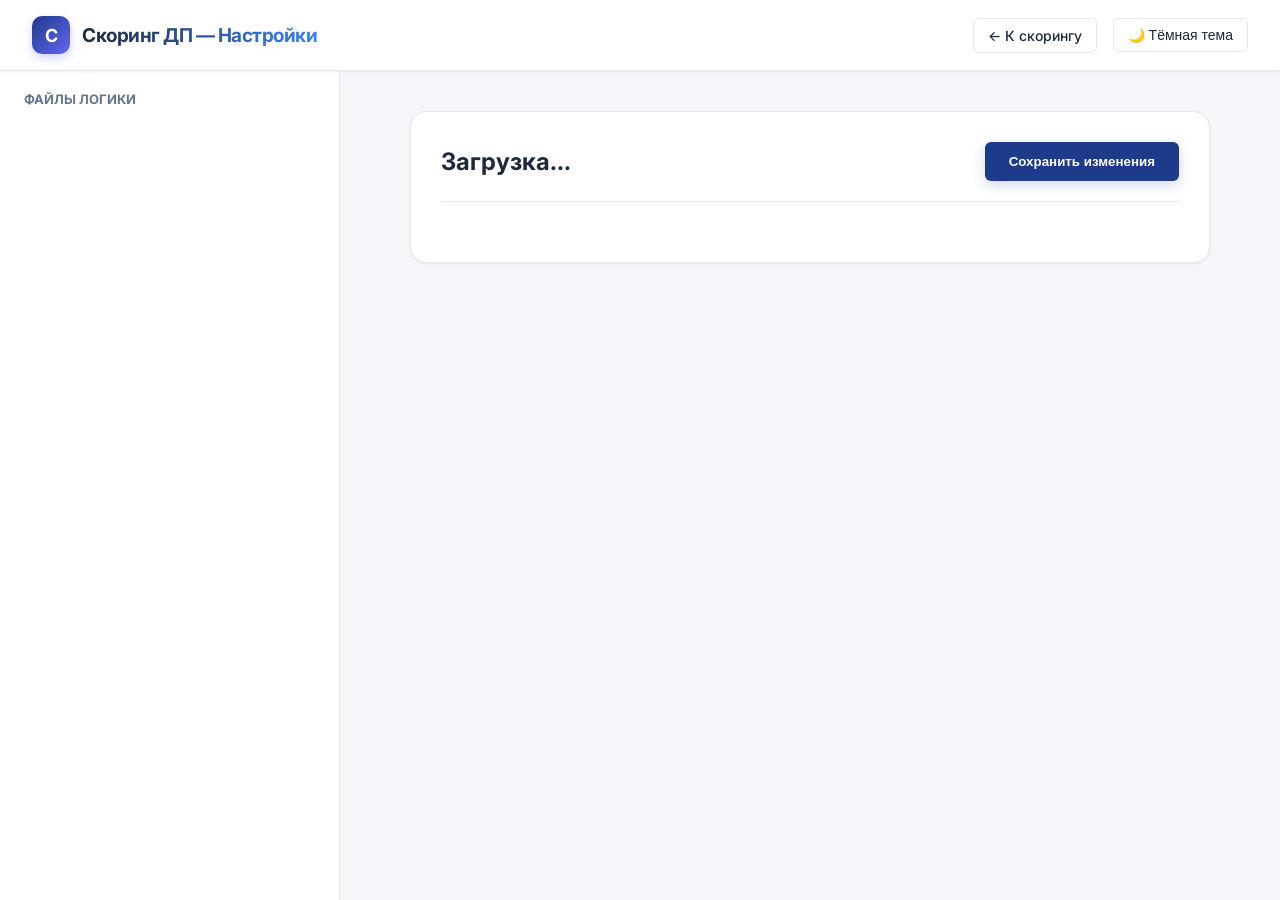
==== templates/settings.html @ e713e025 "Вынес из всех категорий данные в конфиги, добавил панель настроек" ====
<!DOCTYPE html>
<html lang="ru">
<head>
    <meta charset="UTF-8">
    <meta name="viewport" content="width=device-width, initial-scale=1.0">
    <title>Настройки Скоринга</title>
    <link rel="preconnect" href="https://fonts.googleapis.com">
    <link rel="preconnect" href="https://fonts.gstatic.com" crossorigin>
    <link href="https://fonts.googleapis.com/css2?family=Inter:wght@400;500;600;700&display=swap" rel="stylesheet">
    <link rel="stylesheet" href="/static/css/theme.css">
    <style>
        .settings-container {
            display: flex;
            flex: 1;
            overflow: hidden;
        }
        .sidebar {
            width: 340px;
            background-color: var(--panel-bg);
            border-right: 1px solid var(--border-color);
            display: flex;
            flex-direction: column;
            padding: 20px 0;
            overflow-y: auto;
        }
        .file-item {
            padding: 16px 24px;
            cursor: pointer;
            border-left: 4px solid transparent;
            display: flex;
            flex-direction: column;
            gap: 4px;
        }
        .file-item:hover {
            background-color: var(--bg-color);
        }
        .file-item.active {
            background-color: var(--bg-color);
            border-left-color: var(--primary-light);
        }
        .file-name {
            font-weight: 600;
            color: var(--text-primary);
        }
        .file-desc {
            font-size: 13px;
            color: var(--text-secondary);
        }
        .content-area {
            flex: 1;
            padding: 40px;
            overflow-y: auto;
            background-color: var(--bg-color);
        }
        .settings-card {
            background-color: var(--panel-bg);
            border-radius: var(--radius-lg);
            border: 1px solid var(--border-color);
            box-shadow: var(--shadow-sm);
            padding: 30px;
            max-width: 800px;
            margin: 0 auto;
        }
        .card-header {
            display: flex;
            justify-content: space-between;
            align-items: center;
            border-bottom: 1px solid var(--border-color);
            padding-bottom: 20px;
            margin-bottom: 30px;
        }
        .card-title {
            font-size: 24px;
            font-weight: 700;
        }
        .btn-save {
            background-color: var(--primary);
            color: white;
            border: none;
            padding: 12px 24px;
            border-radius: var(--radius-sm);
            font-weight: 600;
            cursor: pointer;
            box-shadow: 0 4px 14px rgba(30, 58, 138, 0.2);
        }
        .btn-save:hover {
            background-color: var(--primary-light);
            transform: translateY(-1px);
        }
        .form-group {
            margin-bottom: 16px;
            display: flex;
            flex-direction: column;
            gap: 12px;
            margin-left: 16px;
            border-left: 2px solid var(--border-color);
            padding-left: 24px;
        }
        .form-row {
            display: flex;
            align-items: center;
            gap: 16px;
        }
        .form-label {
            font-size: 14px;
            font-weight: 500;
            color: var(--text-secondary);
            width: 280px;
            flex-shrink: 0;
        }
        .form-input {
            flex: 1;
            max-width: 250px;
            padding: 8px 12px;
            border: 1px solid var(--border-color);
            border-radius: var(--radius-sm);
            background-color: var(--bg-color);
            color: var(--text-primary);
            font-size: 14px;
            font-weight: 500;
        }
        .form-input:focus {
            outline: none;
            border-color: var(--primary-light);
            box-shadow: 0 0 0 3px rgba(59, 130, 246, 0.2);
        }
        
        /* Убираем стрелочки у input type="number" */
        input[type="number"]::-webkit-inner-spin-button, 
        input[type="number"]::-webkit-outer-spin-button { 
            -webkit-appearance: none; 
            margin: 0; 
        }
        input[type="number"] {
            -moz-appearance: textfield;
        }

        .section-title {
            font-size: 17px;
            font-weight: 700;
            color: var(--text-secondary);
            margin: 32px 0 16px 0;
            text-transform: uppercase;
            letter-spacing: 0.5px;
        }
    </style>
</head>
<body>
    <header>
        <div class="logo-section">
            <div class="logo-icon">C</div>
            <div class="logo-title">Скоринг ДП — Настройки</div>
        </div>
        <div class="header-actions">
            <span id="save-status" style="font-size: 14px; font-weight: 600; display: none; margin-right: 20px;"></span>
            <a href="/" class="nav-btn">← К скорингу</a>
            <button class="theme-toggle-btn" onclick="toggleTheme()" id="themeToggleBtn">
                🌙 Тёмная тема
            </button>
        </div>
    </header>

    <div class="settings-container">
        <aside class="sidebar">
            <div style="padding: 0 24px 16px; font-weight: 700; color: var(--text-secondary); text-transform: uppercase; font-size: 13px;">Файлы логики</div>
            <div id="file-list"></div>
        </aside>

        <main class="content-area">
            <div class="settings-card">
                <div class="card-header">
                    <h2 class="card-title" id="current-title">Загрузка...</h2>
                    <button class="btn-save" onclick="saveConfig()">Сохранить изменения</button>
                </div>
                <div id="form-container">
                    <!-- Форма рендерится скриптом -->
                </div>
            </div>
        </main>
    </div>

    <script src="/static/js/settings.js"></script>
</body>
</html>
---- static/css/theme.css ----
:root {
    --bg-color: #f4f6fa;
    --panel-bg: #ffffff;
    --text-primary: #1e293b;
    --text-secondary: #64748b;
    --border-color: #e2e8f0;

    --primary: #1e3a8a;
    --primary-light: #3b82f6;
    --accent: #6366f1;

    --color-hot: #ef4444;
    --color-warm: #f59e0b;
    --color-cold: #10b981;

    --shadow-sm: 0 1px 3px rgba(0, 0, 0, 0.05), 0 1px 2px rgba(0, 0, 0, 0.02);
    --shadow-md: 0 4px 6px -1px rgba(0, 0, 0, 0.05), 0 2px 4px -1px rgba(0, 0, 0, 0.01);
    --shadow-lg: 0 10px 15px -3px rgba(0, 0, 0, 0.05), 0 4px 6px -2px rgba(0, 0, 0, 0.01);

    --radius-sm: 6px;
    --radius-md: 10px;
    --radius-lg: 16px;
}

[data-theme="dark"] {
    --bg-color: #0f172a;
    --panel-bg: #1e293b;
    --text-primary: #f8fafc;
    --text-secondary: #94a3b8;
    --border-color: #334155;

    --primary: #3b82f6;
    --primary-light: #60a5fa;
    --shadow-sm: 0 1px 3px rgba(0, 0, 0, 0.2);
    --shadow-md: 0 4px 6px -1px rgba(0, 0, 0, 0.3);
    --shadow-lg: 0 10px 15px -3px rgba(0, 0, 0, 0.4);
}

* {
    box-sizing: border-box;
    margin: 0;
    padding: 0;
    transition: background-color 0.25s ease, border-color 0.25s ease;
}

body {
    font-family: 'Inter', sans-serif;
    background-color: var(--bg-color);
    color: var(--text-primary);
    min-height: 100vh;
    display: flex;
    flex-direction: column;
    overflow-x: hidden;
}

a {
    color: var(--primary-light);
    text-decoration: none;
}

/* Общий Header */
header {
    background-color: var(--panel-bg);
    border-bottom: 1px solid var(--border-color);
    padding: 16px 32px;
    display: flex;
    justify-content: space-between;
    align-items: center;
    position: sticky;
    top: 0;
    z-index: 100;
    box-shadow: var(--shadow-sm);
}

.logo-section {
    display: flex;
    align-items: center;
    gap: 12px;
}

.logo-icon {
    background: linear-gradient(135deg, var(--primary), var(--accent));
    color: white;
    width: 38px;
    height: 38px;
    border-radius: var(--radius-md);
    display: flex;
    align-items: center;
    justify-content: center;
    font-weight: 700;
    font-size: 18px;
    box-shadow: 0 4px 10px rgba(99, 102, 241, 0.3);
}

.logo-title {
    font-weight: 700;
    font-size: 19px;
    letter-spacing: -0.5px;
    background: linear-gradient(to right, var(--text-primary), var(--primary-light));
    -webkit-background-clip: text;
    -webkit-text-fill-color: transparent;
}

.header-actions {
    display: flex;
    align-items: center;
    gap: 16px;
}

.theme-toggle-btn, .nav-btn {
    background: none;
    border: 1px solid var(--border-color);
    color: var(--text-primary);
    padding: 8px 14px;
    border-radius: var(--radius-sm);
    cursor: pointer;
    font-size: 14px;
    font-weight: 500;
    display: flex;
    align-items: center;
    gap: 8px;
    text-decoration: none;
}

.theme-toggle-btn:hover, .nav-btn:hover {
    background-color: var(--border-color);
}
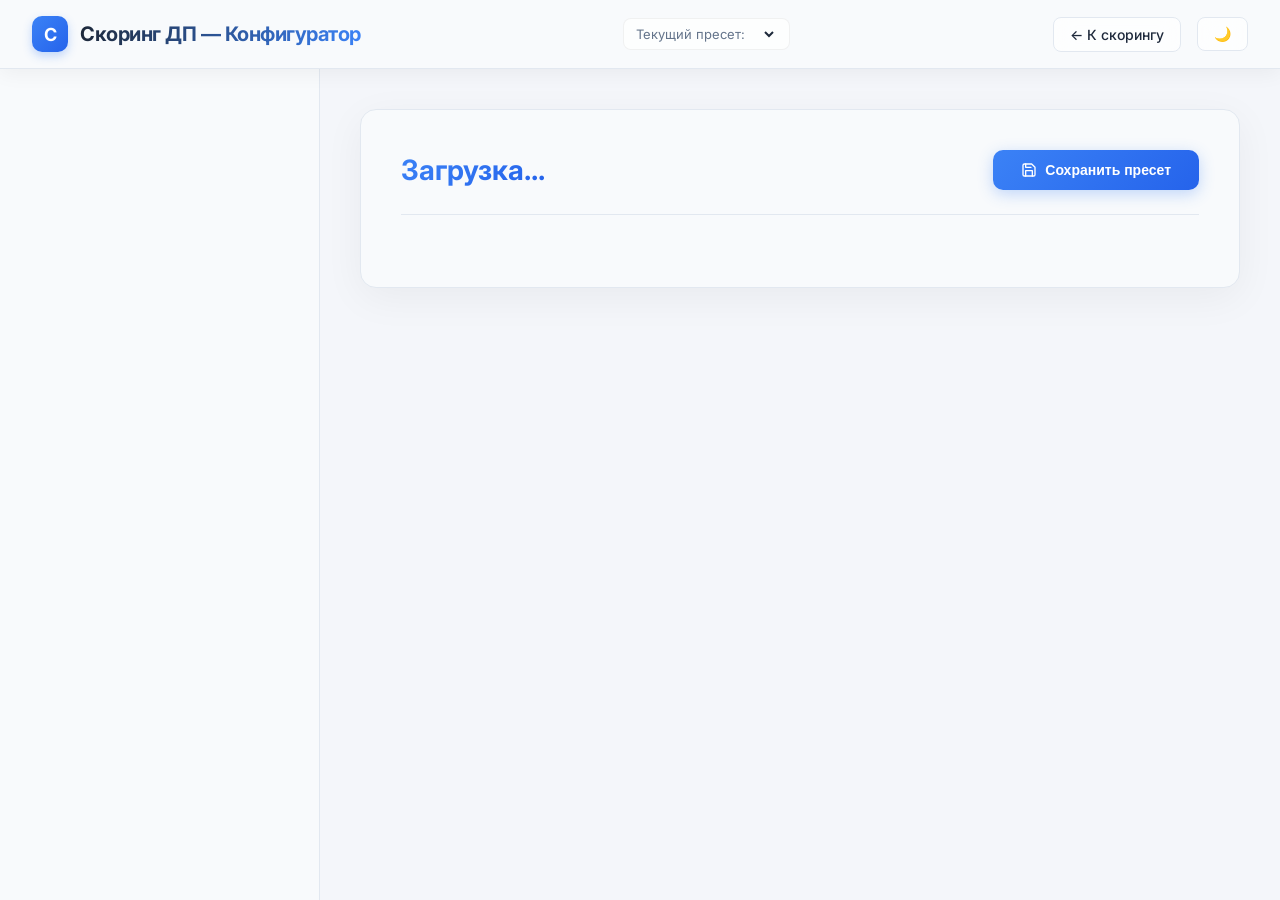
==== commit c8a97cea: "temp for valera" ====
--- a/templates/settings.html
+++ b/templates/settings.html
@@ -6,125 +6,328 @@
     <title>Настройки Скоринга</title>
     <link rel="preconnect" href="https://fonts.googleapis.com">
     <link rel="preconnect" href="https://fonts.gstatic.com" crossorigin>
-    <link href="https://fonts.googleapis.com/css2?family=Inter:wght@400;500;600;700&display=swap" rel="stylesheet">
+    <link href="https://fonts.googleapis.com/css2?family=Inter:wght@300;400;500;600;700&display=swap" rel="stylesheet">
     <link rel="stylesheet" href="/static/css/theme.css">
     <style>
+        :root {
+            --primary-gradient: linear-gradient(135deg, #3b82f6 0%, #2563eb 100%);
+            --glass-bg: rgba(255, 255, 255, 0.05);
+            --glass-border: rgba(255, 255, 255, 0.1);
+        }
+
+        [data-theme='light'] {
+            --glass-bg: rgba(255, 255, 255, 0.7);
+            --glass-border: rgba(0, 0, 0, 0.05);
+            --panel-bg: #f8fafc;
+        }
+
+        body {
+            font-family: 'Inter', sans-serif;
+            margin: 0;
+            padding: 0;
+            display: flex;
+            flex-direction: column;
+            height: 100vh;
+            background-color: var(--bg-color);
+            color: var(--text-primary);
+            overflow: hidden;
+            transition: background-color 0.3s, color 0.3s;
+        }
+
+        header {
+            display: flex;
+            justify-content: space-between;
+            align-items: center;
+            padding: 16px 32px;
+            background: var(--panel-bg);
+            border-bottom: 1px solid var(--border-color);
+            box-shadow: 0 4px 20px rgba(0, 0, 0, 0.05);
+            z-index: 10;
+        }
+
+        .logo-section {
+            display: flex;
+            align-items: center;
+            gap: 12px;
+        }
+
+        .logo-icon {
+            width: 36px;
+            height: 36px;
+            background: var(--primary-gradient);
+            border-radius: 10px;
+            display: flex;
+            align-items: center;
+            justify-content: center;
+            color: white;
+            font-weight: 700;
+            font-size: 18px;
+            box-shadow: 0 4px 10px rgba(59, 130, 246, 0.3);
+        }
+
+        .logo-title {
+            font-size: 20px;
+            font-weight: 700;
+            letter-spacing: -0.5px;
+        }
+
+        .header-actions {
+            display: flex;
+            align-items: center;
+            gap: 16px;
+        }
+
+        .nav-btn, .theme-toggle-btn {
+            background: var(--glass-bg);
+            border: 1px solid var(--border-color);
+            color: var(--text-primary);
+            padding: 8px 16px;
+            border-radius: 8px;
+            text-decoration: none;
+            font-size: 14px;
+            font-weight: 500;
+            cursor: pointer;
+            transition: all 0.2s ease;
+            backdrop-filter: blur(10px);
+        }
+
+        .nav-btn:hover, .theme-toggle-btn:hover {
+            background: var(--bg-color);
+            transform: translateY(-1px);
+        }
+
+        .preset-selector-wrapper {
+            display: flex;
+            align-items: center;
+            gap: 12px;
+            background: var(--glass-bg);
+            padding: 6px 12px;
+            border-radius: 8px;
+            border: 1px solid var(--glass-border);
+        }
+
+        .preset-select {
+            background: transparent;
+            color: var(--text-primary);
+            border: none;
+            font-size: 14px;
+            font-weight: 600;
+            outline: none;
+            cursor: pointer;
+        }
+        
+        .preset-select option {
+            background: var(--panel-bg);
+            color: var(--text-primary);
+        }
+
         .settings-container {
             display: flex;
             flex: 1;
             overflow: hidden;
         }
+
         .sidebar {
-            width: 340px;
-            background-color: var(--panel-bg);
+            width: 320px;
+            background: var(--panel-bg);
             border-right: 1px solid var(--border-color);
             display: flex;
             flex-direction: column;
-            padding: 20px 0;
+            padding: 24px 16px;
             overflow-y: auto;
-        }
-        .file-item {
-            padding: 16px 24px;
+            gap: 8px;
+        }
+
+        .tab-item {
+            padding: 14px 20px;
+            border-radius: 12px;
             cursor: pointer;
-            border-left: 4px solid transparent;
-            display: flex;
-            flex-direction: column;
-            gap: 4px;
-        }
-        .file-item:hover {
-            background-color: var(--bg-color);
-        }
-        .file-item.active {
-            background-color: var(--bg-color);
-            border-left-color: var(--primary-light);
-        }
-        .file-name {
-            font-weight: 600;
-            color: var(--text-primary);
-        }
-        .file-desc {
-            font-size: 13px;
+            display: flex;
+            align-items: center;
+            gap: 12px;
+            font-weight: 500;
             color: var(--text-secondary);
-        }
+            transition: all 0.2s ease;
+            border: 1px solid transparent;
+        }
+
+        .tab-item:hover {
+            background: var(--glass-bg);
+            color: var(--text-primary);
+        }
+
+        .tab-item.active {
+            background: var(--primary-gradient);
+            color: white;
+            box-shadow: 0 4px 15px rgba(59, 130, 246, 0.3);
+            border-color: rgba(255,255,255,0.1);
+        }
+
         .content-area {
             flex: 1;
             padding: 40px;
             overflow-y: auto;
             background-color: var(--bg-color);
-        }
+            position: relative;
+        }
+
         .settings-card {
-            background-color: var(--panel-bg);
-            border-radius: var(--radius-lg);
-            border: 1px solid var(--border-color);
-            box-shadow: var(--shadow-sm);
-            padding: 30px;
-            max-width: 800px;
+            background: var(--panel-bg);
+            border-radius: 16px;
+            border: 1px solid var(--border-color);
+            box-shadow: 0 10px 40px rgba(0, 0, 0, 0.05);
+            padding: 40px;
+            max-width: 900px;
             margin: 0 auto;
-        }
+            animation: fadeIn 0.4s ease forwards;
+        }
+
+        @keyframes fadeIn {
+            from { opacity: 0; transform: translateY(10px); }
+            to { opacity: 1; transform: translateY(0); }
+        }
+
         .card-header {
             display: flex;
             justify-content: space-between;
             align-items: center;
             border-bottom: 1px solid var(--border-color);
-            padding-bottom: 20px;
-            margin-bottom: 30px;
-        }
+            padding-bottom: 24px;
+            margin-bottom: 32px;
+        }
+
         .card-title {
-            font-size: 24px;
+            font-size: 28px;
             font-weight: 700;
-        }
+            margin: 0;
+            background: var(--primary-gradient);
+            -webkit-background-clip: text;
+            -webkit-text-fill-color: transparent;
+        }
+
         .btn-save {
-            background-color: var(--primary);
+            background: var(--primary-gradient);
             color: white;
             border: none;
-            padding: 12px 24px;
-            border-radius: var(--radius-sm);
+            padding: 12px 28px;
+            border-radius: 10px;
             font-weight: 600;
+            font-size: 14px;
             cursor: pointer;
-            box-shadow: 0 4px 14px rgba(30, 58, 138, 0.2);
-        }
+            box-shadow: 0 4px 15px rgba(59, 130, 246, 0.3);
+            transition: all 0.2s ease;
+            display: flex;
+            align-items: center;
+            gap: 8px;
+        }
+
         .btn-save:hover {
-            background-color: var(--primary-light);
-            transform: translateY(-1px);
-        }
-        .form-group {
+            transform: translateY(-2px);
+            box-shadow: 0 6px 20px rgba(59, 130, 246, 0.4);
+        }
+
+        /* Forms Styling */
+        .form-section {
+            background: var(--glass-bg);
+            border: 1px solid var(--border-color);
+            border-radius: 12px;
+            padding: 24px;
+            margin-bottom: 24px;
+        }
+
+        .section-title {
+            font-size: 16px;
+            font-weight: 600;
+            color: var(--text-primary);
+            margin-bottom: 20px;
+            display: flex;
+            align-items: center;
+            gap: 8px;
+        }
+
+        .section-title::before {
+            content: '';
+            display: block;
+            width: 4px;
+            height: 16px;
+            background: var(--primary-gradient);
+            border-radius: 4px;
+        }
+
+        .form-row {
+            display: flex;
+            align-items: center;
             margin-bottom: 16px;
-            display: flex;
-            flex-direction: column;
-            gap: 12px;
-            margin-left: 16px;
-            border-left: 2px solid var(--border-color);
-            padding-left: 24px;
-        }
-        .form-row {
-            display: flex;
-            align-items: center;
-            gap: 16px;
-        }
+            gap: 20px;
+        }
+        
+        .form-row:last-child {
+            margin-bottom: 0;
+        }
+
         .form-label {
             font-size: 14px;
             font-weight: 500;
             color: var(--text-secondary);
-            width: 280px;
+            width: 250px;
             flex-shrink: 0;
         }
+
         .form-input {
             flex: 1;
-            max-width: 250px;
-            padding: 8px 12px;
-            border: 1px solid var(--border-color);
-            border-radius: var(--radius-sm);
+            padding: 10px 14px;
+            border: 1px solid var(--border-color);
+            border-radius: 8px;
             background-color: var(--bg-color);
             color: var(--text-primary);
             font-size: 14px;
-            font-weight: 500;
-        }
+            transition: all 0.2s;
+        }
+
         .form-input:focus {
             outline: none;
-            border-color: var(--primary-light);
-            box-shadow: 0 0 0 3px rgba(59, 130, 246, 0.2);
-        }
-        
+            border-color: #3b82f6;
+            box-shadow: 0 0 0 3px rgba(59, 130, 246, 0.15);
+        }
+
+        .code-input {
+            font-family: 'Courier New', Courier, monospace;
+            width: 100%;
+            min-height: 200px;
+            resize: vertical;
+        }
+        
+        #json-editor {
+            display: none;
+        }
+
+        .feature-card {
+            background: var(--bg-color);
+            border: 1px solid var(--border-color);
+            border-radius: 8px;
+            padding: 16px;
+            margin-bottom: 16px;
+            position: relative;
+            overflow: hidden;
+        }
+        
+        .feature-card::before {
+            content: '';
+            position: absolute;
+            left: 0;
+            top: 0;
+            bottom: 0;
+            width: 3px;
+            background: var(--primary-gradient);
+        }
+
+        .feature-header {
+            font-weight: 600;
+            font-size: 15px;
+            margin-bottom: 12px;
+            color: var(--text-primary);
+        }
+
         /* Убираем стрелочки у input type="number" */
         input[type="number"]::-webkit-inner-spin-button, 
         input[type="number"]::-webkit-outer-spin-button { 
@@ -133,15 +336,6 @@
         }
         input[type="number"] {
             -moz-appearance: textfield;
-        }
-
-        .section-title {
-            font-size: 17px;
-            font-weight: 700;
-            color: var(--text-secondary);
-            margin: 32px 0 16px 0;
-            text-transform: uppercase;
-            letter-spacing: 0.5px;
         }
     </style>
 </head>
@@ -149,31 +343,50 @@
     <header>
         <div class="logo-section">
             <div class="logo-icon">C</div>
-            <div class="logo-title">Скоринг ДП — Настройки</div>
+            <div class="logo-title">Скоринг ДП — Конфигуратор</div>
         </div>
+        
+        <div class="preset-selector-wrapper">
+            <span style="font-size: 13px; color: var(--text-secondary);">Текущий пресет:</span>
+            <select class="preset-select" id="preset-selector" onchange="changePreset()">
+                <!-- Опции загружаются динамически -->
+            </select>
+        </div>
+
         <div class="header-actions">
-            <span id="save-status" style="font-size: 14px; font-weight: 600; display: none; margin-right: 20px;"></span>
+            <span id="save-status" style="font-size: 14px; font-weight: 600; display: none; color: #10b981;"></span>
             <a href="/" class="nav-btn">← К скорингу</a>
             <button class="theme-toggle-btn" onclick="toggleTheme()" id="themeToggleBtn">
-                🌙 Тёмная тема
+                🌙
             </button>
         </div>
     </header>
 
     <div class="settings-container">
-        <aside class="sidebar">
-            <div style="padding: 0 24px 16px; font-weight: 700; color: var(--text-secondary); text-transform: uppercase; font-size: 13px;">Файлы логики</div>
-            <div id="file-list"></div>
+        <aside class="sidebar" id="tab-list">
+            <!-- Вкладки рендерятся скриптом -->
         </aside>
 
         <main class="content-area">
-            <div class="settings-card">
+            <div class="settings-card" id="settings-card">
                 <div class="card-header">
-                    <h2 class="card-title" id="current-title">Загрузка...</h2>
-                    <button class="btn-save" onclick="saveConfig()">Сохранить изменения</button>
+                    <h2 class="card-title" id="current-tab-title">Загрузка...</h2>
+                    <button class="btn-save" onclick="saveCurrentPreset()">
+                        <svg width="16" height="16" viewBox="0 0 24 24" fill="none" stroke="currentColor" stroke-width="2" stroke-linecap="round" stroke-linejoin="round"><path d="M19 21H5a2 2 0 0 1-2-2V5a2 2 0 0 1 2-2h11l5 5v11a2 2 0 0 1-2 2z"></path><polyline points="17 21 17 13 7 13 7 21"></polyline><polyline points="7 3 7 8 15 8"></polyline></svg>
+                        Сохранить пресет
+                    </button>
                 </div>
+                
                 <div id="form-container">
                     <!-- Форма рендерится скриптом -->
+                </div>
+                
+                <div id="json-editor">
+                    <div class="section-title">Raw JSON (Для продвинутого редактирования)</div>
+                    <textarea class="form-input code-input" id="raw-json-textarea"></textarea>
+                    <div style="margin-top: 12px; display: flex; justify-content: flex-end;">
+                        <button class="nav-btn" onclick="applyRawJson()">Применить JSON</button>
+                    </div>
                 </div>
             </div>
         </main>
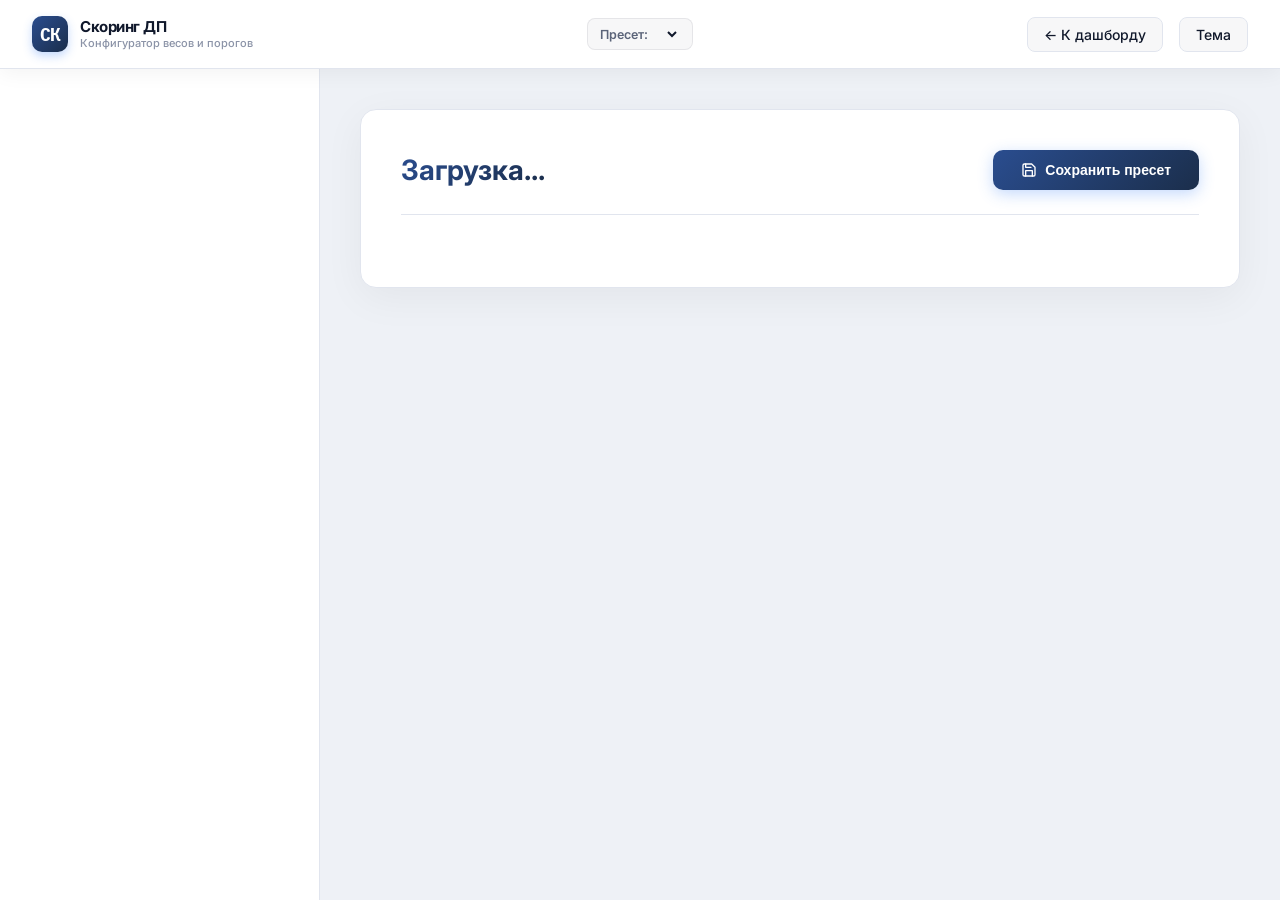
==== commit bc779b69: "рефакторинг дашборда" ====
--- a/templates/settings.html
+++ b/templates/settings.html
@@ -6,19 +6,18 @@
     <title>Настройки Скоринга</title>
     <link rel="preconnect" href="https://fonts.googleapis.com">
     <link rel="preconnect" href="https://fonts.gstatic.com" crossorigin>
-    <link href="https://fonts.googleapis.com/css2?family=Inter:wght@300;400;500;600;700&display=swap" rel="stylesheet">
+    <link href="https://fonts.googleapis.com/css2?family=Inter:wght@400;500;600;700&family=IBM+Plex+Mono:wght@500;600;700&display=swap" rel="stylesheet">
     <link rel="stylesheet" href="/static/css/theme.css">
     <style>
         :root {
-            --primary-gradient: linear-gradient(135deg, #3b82f6 0%, #2563eb 100%);
-            --glass-bg: rgba(255, 255, 255, 0.05);
-            --glass-border: rgba(255, 255, 255, 0.1);
-        }
-
-        [data-theme='light'] {
-            --glass-bg: rgba(255, 255, 255, 0.7);
-            --glass-border: rgba(0, 0, 0, 0.05);
-            --panel-bg: #f8fafc;
+            --primary-gradient: linear-gradient(135deg, var(--accent) 0%, var(--primary) 100%);
+            --glass-bg: rgba(16, 24, 43, 0.03);
+            --glass-border: rgba(16, 24, 43, 0.08);
+        }
+
+        [data-theme='dark'] {
+            --glass-bg: rgba(255, 255, 255, 0.04);
+            --glass-border: rgba(255, 255, 255, 0.08);
         }
 
         body {
@@ -342,23 +341,24 @@
 <body>
     <header>
         <div class="logo-section">
-            <div class="logo-icon">C</div>
-            <div class="logo-title">Скоринг ДП — Конфигуратор</div>
+            <div class="logo-icon">СК</div>
+            <div>
+                <div class="logo-title" style="background:none; -webkit-text-fill-color:var(--text-primary); font-size:15px;">Скоринг ДП</div>
+                <div style="font-size:11px; color:var(--text-tertiary); font-weight:500;">Конфигуратор весов и порогов</div>
+            </div>
         </div>
         
         <div class="preset-selector-wrapper">
-            <span style="font-size: 13px; color: var(--text-secondary);">Текущий пресет:</span>
+            <span style="font-size: 12.5px; color: var(--text-secondary); font-weight:600;">Пресет:</span>
             <select class="preset-select" id="preset-selector" onchange="changePreset()">
                 <!-- Опции загружаются динамически -->
             </select>
         </div>
 
         <div class="header-actions">
-            <span id="save-status" style="font-size: 14px; font-weight: 600; display: none; color: #10b981;"></span>
-            <a href="/" class="nav-btn">← К скорингу</a>
-            <button class="theme-toggle-btn" onclick="toggleTheme()" id="themeToggleBtn">
-                🌙
-            </button>
+            <span id="save-status" style="font-size: 13px; font-weight: 700; display: none; color: var(--status-ok);"></span>
+            <a href="/" class="nav-btn">← К дашборду</a>
+            <button class="theme-toggle-btn" onclick="toggleTheme()" id="themeToggleBtn">Тема</button>
         </div>
     </header>
 
@@ -394,4 +394,4 @@
 
     <script src="/static/js/settings.js"></script>
 </body>
-</html>
+</html>
--- a/static/css/theme.css
+++ b/static/css/theme.css
@@ -1,127 +1,198 @@
+/* ============================================================
+   Скоринг ДП — дизайн-система
+   Строгий, плотный, "финтех"-стиль: холодный синий/графит,
+   табличные цифры, минимум декора, максимум читаемости.
+   ============================================================ */
+
 :root {
-    --bg-color: #f4f6fa;
+    /* Поверхности */
+    --bg-color: #eef1f6;
     --panel-bg: #ffffff;
-    --text-primary: #1e293b;
-    --text-secondary: #64748b;
-    --border-color: #e2e8f0;
+    --panel-bg-soft: #f7f8fb;
+    --panel-bg-raised: #ffffff;
 
-    --primary: #1e3a8a;
-    --primary-light: #3b82f6;
-    --accent: #6366f1;
+    /* Текст */
+    --text-primary: #10182b;
+    --text-secondary: #5b6479;
+    --text-tertiary: #8b93a7;
 
-    --color-hot: #ef4444;
-    --color-warm: #f59e0b;
-    --color-cold: #10b981;
+    /* Границы */
+    --border-color: #e1e5ee;
+    --border-color-strong: #cbd2e1;
 
-    --shadow-sm: 0 1px 3px rgba(0, 0, 0, 0.05), 0 1px 2px rgba(0, 0, 0, 0.02);
-    --shadow-md: 0 4px 6px -1px rgba(0, 0, 0, 0.05), 0 2px 4px -1px rgba(0, 0, 0, 0.01);
-    --shadow-lg: 0 10px 15px -3px rgba(0, 0, 0, 0.05), 0 4px 6px -2px rgba(0, 0, 0, 0.01);
+    /* Бренд / акценты */
+    --primary: #1b2e4b;
+    --primary-light: #2f6fb0;
+    --accent: #2a4d8f;
+    --accent-soft: rgba(42, 77, 143, 0.10);
+
+    /* Температурная шкала лидов */
+    --color-hot: #c23b2d;
+    --color-hot-soft: rgba(194, 59, 45, 0.10);
+    --color-warm: #b8790f;
+    --color-warm-soft: rgba(184, 121, 15, 0.10);
+    --color-cold: #2f6fb0;
+    --color-cold-soft: rgba(47, 111, 176, 0.10);
+
+    /* Статусы */
+    --status-ok: #1a7f4f;
+    --status-ok-soft: rgba(26, 127, 79, 0.10);
+    --status-warn: #b8790f;
+    --status-warn-soft: rgba(184, 121, 15, 0.10);
+    --status-danger: #c23b2d;
+    --status-danger-soft: rgba(194, 59, 45, 0.10);
+    --status-neutral: #5b6479;
+    --status-neutral-soft: rgba(91, 100, 121, 0.08);
+
+    --shadow-sm: 0 1px 2px rgba(16, 24, 43, 0.06);
+    --shadow-md: 0 4px 12px rgba(16, 24, 43, 0.07);
+    --shadow-lg: 0 12px 32px rgba(16, 24, 43, 0.10);
 
     --radius-sm: 6px;
     --radius-md: 10px;
-    --radius-lg: 16px;
+    --radius-lg: 14px;
+
+    --font-ui: 'Inter', -apple-system, BlinkMacSystemFont, sans-serif;
+    --font-mono: 'IBM Plex Mono', 'Courier New', monospace;
 }
 
 [data-theme="dark"] {
-    --bg-color: #0f172a;
-    --panel-bg: #1e293b;
-    --text-primary: #f8fafc;
-    --text-secondary: #94a3b8;
-    --border-color: #334155;
+    --bg-color: #0b1220;
+    --panel-bg: #131c2e;
+    --panel-bg-soft: #16213570;
+    --panel-bg-raised: #17233a;
 
-    --primary: #3b82f6;
-    --primary-light: #60a5fa;
-    --shadow-sm: 0 1px 3px rgba(0, 0, 0, 0.2);
-    --shadow-md: 0 4px 6px -1px rgba(0, 0, 0, 0.3);
-    --shadow-lg: 0 10px 15px -3px rgba(0, 0, 0, 0.4);
+    --text-primary: #eef1f8;
+    --text-secondary: #9aa4bd;
+    --text-tertiary: #6b7690;
+
+    --border-color: #263248;
+    --border-color-strong: #34435f;
+
+    --primary: #6f9fd8;
+    --primary-light: #6f9fd8;
+    --accent: #5e8fd6;
+    --accent-soft: rgba(94, 143, 214, 0.14);
+
+    --color-hot: #e5675a;
+    --color-hot-soft: rgba(229, 103, 90, 0.14);
+    --color-warm: #d99a3d;
+    --color-warm-soft: rgba(217, 154, 61, 0.14);
+    --color-cold: #5e9bd6;
+    --color-cold-soft: rgba(94, 155, 214, 0.14);
+
+    --status-ok: #3fae7d;
+    --status-ok-soft: rgba(63, 174, 125, 0.14);
+    --status-warn: #d99a3d;
+    --status-warn-soft: rgba(217, 154, 61, 0.14);
+    --status-danger: #e5675a;
+    --status-danger-soft: rgba(229, 103, 90, 0.14);
+    --status-neutral: #9aa4bd;
+    --status-neutral-soft: rgba(154, 164, 189, 0.10);
+
+    --shadow-sm: 0 1px 2px rgba(0, 0, 0, 0.3);
+    --shadow-md: 0 4px 14px rgba(0, 0, 0, 0.35);
+    --shadow-lg: 0 16px 36px rgba(0, 0, 0, 0.45);
 }
 
 * {
     box-sizing: border-box;
     margin: 0;
     padding: 0;
-    transition: background-color 0.25s ease, border-color 0.25s ease;
 }
 
 body {
-    font-family: 'Inter', sans-serif;
+    font-family: var(--font-ui);
     background-color: var(--bg-color);
     color: var(--text-primary);
     min-height: 100vh;
     display: flex;
     flex-direction: column;
     overflow-x: hidden;
+    font-size: 14px;
+    -webkit-font-smoothing: antialiased;
 }
 
-a {
-    color: var(--primary-light);
-    text-decoration: none;
+body, body * {
+    transition: background-color 0.18s ease, border-color 0.18s ease, color 0.18s ease;
 }
 
-/* Общий Header */
+a { color: var(--accent); text-decoration: none; }
+
+.mono, .tabular { font-family: var(--font-mono); font-variant-numeric: tabular-nums; }
+
+::selection { background: var(--accent-soft); }
+
+::-webkit-scrollbar { width: 10px; height: 10px; }
+::-webkit-scrollbar-track { background: transparent; }
+::-webkit-scrollbar-thumb { background: var(--border-color-strong); border-radius: 8px; }
+::-webkit-scrollbar-thumb:hover { background: var(--text-tertiary); }
+
+/* ─── Header (общий для всех страниц) ────────────────────────────────── */
+
 header {
     background-color: var(--panel-bg);
     border-bottom: 1px solid var(--border-color);
-    padding: 16px 32px;
+    padding: 14px 28px;
     display: flex;
     justify-content: space-between;
     align-items: center;
     position: sticky;
     top: 0;
     z-index: 100;
-    box-shadow: var(--shadow-sm);
 }
 
-.logo-section {
-    display: flex;
-    align-items: center;
-    gap: 12px;
-}
+.logo-section { display: flex; align-items: center; gap: 12px; }
 
 .logo-icon {
-    background: linear-gradient(135deg, var(--primary), var(--accent));
-    color: white;
-    width: 38px;
-    height: 38px;
-    border-radius: var(--radius-md);
+    background: var(--primary);
+    color: #fff;
+    width: 34px;
+    height: 34px;
+    border-radius: var(--radius-sm);
     display: flex;
     align-items: center;
     justify-content: center;
     font-weight: 700;
-    font-size: 18px;
-    box-shadow: 0 4px 10px rgba(99, 102, 241, 0.3);
+    font-size: 15px;
+    font-family: var(--font-mono);
+    letter-spacing: -0.5px;
 }
 
 .logo-title {
     font-weight: 700;
-    font-size: 19px;
-    letter-spacing: -0.5px;
-    background: linear-gradient(to right, var(--text-primary), var(--primary-light));
-    -webkit-background-clip: text;
-    -webkit-text-fill-color: transparent;
+    font-size: 15px;
+    letter-spacing: -0.2px;
+    color: var(--text-primary);
+    line-height: 1.2;
 }
 
-.header-actions {
+.logo-subtitle {
+    font-size: 11px;
+    color: var(--text-tertiary);
+    font-weight: 500;
+    letter-spacing: 0.2px;
+}
+
+.header-actions { display: flex; align-items: center; gap: 10px; }
+
+.theme-toggle-btn, .nav-btn {
+    background: var(--panel-bg-soft);
+    border: 1px solid var(--border-color);
+    color: var(--text-primary);
+    padding: 7px 13px;
+    border-radius: var(--radius-sm);
+    cursor: pointer;
+    font-size: 12.5px;
+    font-weight: 600;
     display: flex;
     align-items: center;
-    gap: 16px;
-}
-
-.theme-toggle-btn, .nav-btn {
-    background: none;
-    border: 1px solid var(--border-color);
-    color: var(--text-primary);
-    padding: 8px 14px;
-    border-radius: var(--radius-sm);
-    cursor: pointer;
-    font-size: 14px;
-    font-weight: 500;
-    display: flex;
-    align-items: center;
-    gap: 8px;
+    gap: 6px;
     text-decoration: none;
+    font-family: var(--font-ui);
 }
 
 .theme-toggle-btn:hover, .nav-btn:hover {
     background-color: var(--border-color);
-}
+    border-color: var(--border-color-strong);
+}
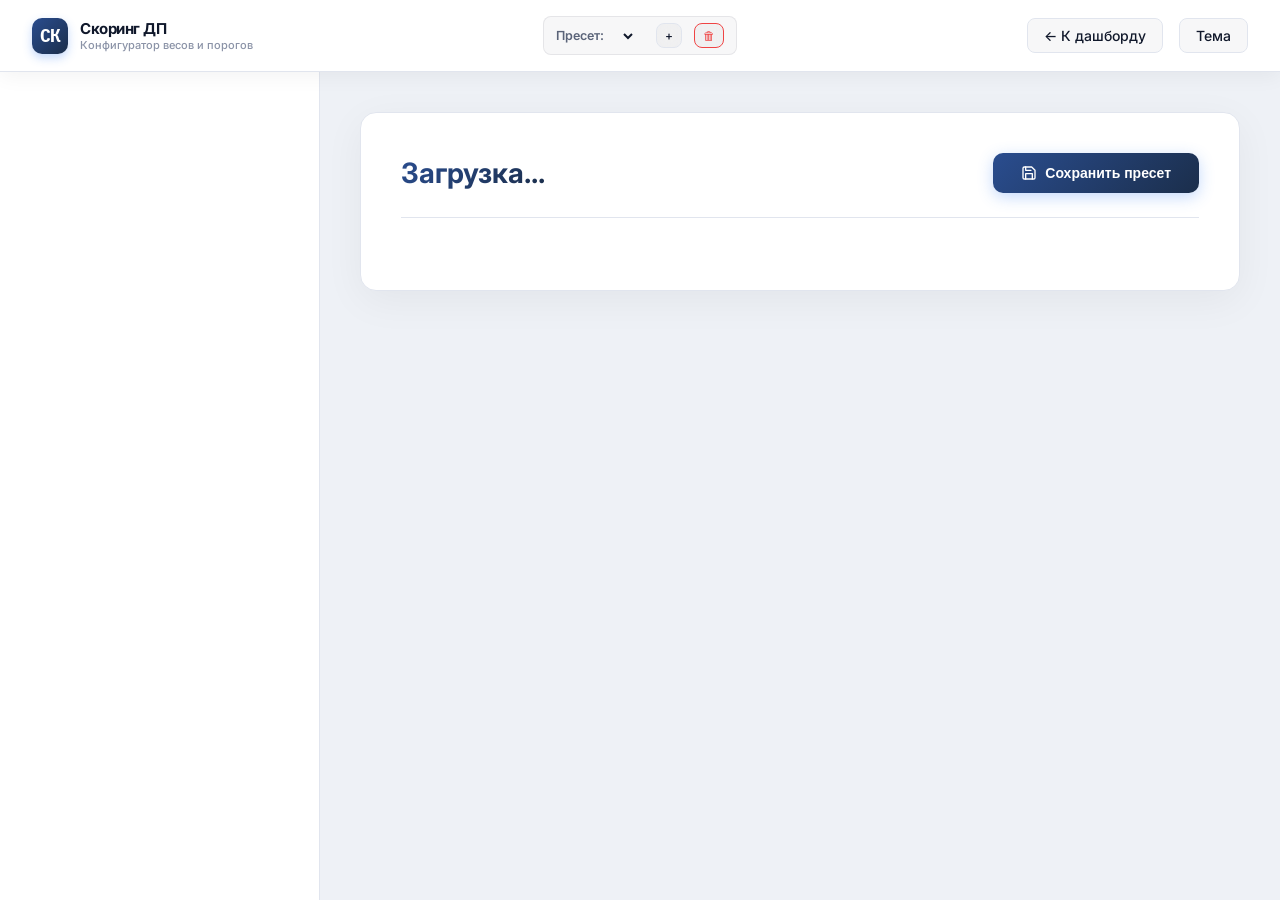
==== commit 3ea50157: "create/delete new presets" ====
--- a/templates/settings.html
+++ b/templates/settings.html
@@ -7,6 +7,7 @@
     <link rel="preconnect" href="https://fonts.googleapis.com">
     <link rel="preconnect" href="https://fonts.gstatic.com" crossorigin>
     <link href="https://fonts.googleapis.com/css2?family=Inter:wght@400;500;600;700&family=IBM+Plex+Mono:wght@500;600;700&display=swap" rel="stylesheet">
+    <link rel="icon" href="data:,">
     <link rel="stylesheet" href="/static/css/theme.css">
     <style>
         :root {
@@ -307,7 +308,6 @@
             padding: 16px;
             margin-bottom: 16px;
             position: relative;
-            overflow: hidden;
         }
         
         .feature-card::before {
@@ -318,6 +318,8 @@
             bottom: 0;
             width: 3px;
             background: var(--primary-gradient);
+            border-top-left-radius: 8px;
+            border-bottom-left-radius: 8px;
         }
 
         .feature-header {
@@ -335,6 +337,103 @@
         }
         input[type="number"] {
             -moz-appearance: textfield;
+        }
+
+        /* Modal Styling */
+        .modal-overlay {
+            display: none;
+            position: fixed;
+            top: 0; left: 0; right: 0; bottom: 0;
+            background: rgba(0, 0, 0, 0.5);
+            backdrop-filter: blur(4px);
+            z-index: 1000;
+            align-items: center;
+            justify-content: center;
+        }
+
+        .modal-overlay.active {
+            display: flex;
+            animation: fadeIn 0.2s ease;
+        }
+
+        .modal-content {
+            background: var(--panel-bg);
+            border: 1px solid var(--border-color);
+            border-radius: 16px;
+            padding: 32px;
+            width: 400px;
+            max-width: 90%;
+            box-shadow: 0 20px 40px rgba(0,0,0,0.2);
+            position: relative;
+        }
+
+        .modal-title {
+            font-size: 20px;
+            font-weight: 700;
+            margin-bottom: 20px;
+            color: var(--text-primary);
+        }
+
+        .modal-close {
+            position: absolute;
+            top: 24px;
+            right: 24px;
+            background: none;
+            border: none;
+            color: var(--text-secondary);
+            font-size: 20px;
+            cursor: pointer;
+        }
+
+        .modal-actions {
+            display: flex;
+            justify-content: flex-end;
+            gap: 12px;
+            margin-top: 24px;
+        }
+
+        /* Tooltip */
+        .tooltip {
+            position: relative;
+            display: inline-flex;
+            align-items: center;
+            justify-content: center;
+            width: 18px;
+            height: 18px;
+            border-radius: 50%;
+            background: var(--primary);
+            color: white;
+            font-size: 12px;
+            font-weight: bold;
+            cursor: help;
+            margin-left: 8px;
+        }
+
+        .tooltip .tooltip-text {
+            visibility: hidden;
+            width: 280px;
+            background-color: var(--panel-bg);
+            color: var(--text-primary);
+            text-align: left;
+            border-radius: 8px;
+            padding: 12px;
+            border: 1px solid var(--border-color);
+            box-shadow: 0 4px 15px rgba(0,0,0,0.1);
+            position: absolute;
+            z-index: 1001;
+            bottom: 125%;
+            left: 50%;
+            margin-left: -140px;
+            opacity: 0;
+            transition: opacity 0.2s;
+            font-weight: normal;
+            font-size: 13px;
+            line-height: 1.4;
+        }
+
+        .tooltip:hover .tooltip-text {
+            visibility: visible;
+            opacity: 1;
         }
     </style>
 </head>
@@ -353,6 +452,8 @@
             <select class="preset-select" id="preset-selector" onchange="changePreset()">
                 <!-- Опции загружаются динамически -->
             </select>
+            <button class="nav-btn" style="padding: 4px 8px; font-size: 12px; margin-left: 8px;" onclick="createNewPreset()" title="Создать новый пресет">+</button>
+            <button class="nav-btn" style="padding: 4px 8px; font-size: 12px; color: #ef4444; border-color: #ef4444;" onclick="deleteCurrentPreset()" title="Удалить текущий пресет">🗑</button>
         </div>
 
         <div class="header-actions">
@@ -382,7 +483,7 @@
                 </div>
                 
                 <div id="json-editor">
-                    <div class="section-title">Raw JSON (Для продвинутого редактирования)</div>
+                    <div class="section-title">Исходный код пресета (Формат JSON)</div>
                     <textarea class="form-input code-input" id="raw-json-textarea"></textarea>
                     <div style="margin-top: 12px; display: flex; justify-content: flex-end;">
                         <button class="nav-btn" onclick="applyRawJson()">Применить JSON</button>
@@ -392,6 +493,86 @@
         </main>
     </div>
 
+    <!-- Add Feature Modal -->
+    <div class="modal-overlay" id="addFeatureModal">
+        <div class="modal-content">
+            <button class="modal-close" onclick="closeAddFeatureModal()">✕</button>
+            <div class="modal-title">Добавить признак</div>
+            
+            <div style="margin-bottom: 16px;">
+                <div class="form-label" style="width: auto; margin-bottom: 8px;">Выберите тип логики:</div>
+                <select id="feature-type-select" class="form-input" style="width: 100%;">
+                    <option value="binary_presence">Бинарное наличие (Да/Нет)</option>
+                    <option value="categorical_mapping">Сопоставление (Словарь / Диапазоны)</option>
+                    <option value="log_scale">Логарифмическая шкала (Суммы, Активы)</option>
+                    <option value="log_score_simple">Простая шкала (Сотрудники)</option>
+                    <option value="percentile_rank">Перцентильный ранг</option>
+                    <option value="debt_ratio">Долговая нагрузка (Отношение)</option>
+                </select>
+            </div>
+
+            <div class="modal-actions">
+                <button class="nav-btn" onclick="closeAddFeatureModal()">Отмена</button>
+                <button class="btn-save" style="padding: 8px 20px;" onclick="confirmAddFeature()">Добавить</button>
+            </div>
+        </div>
+    </div>
+
+    <!-- Confirm Delete Modal -->
+    <div class="modal-overlay" id="confirmDeleteModal">
+        <div class="modal-content" style="width: 360px;">
+            <button class="modal-close" onclick="closeConfirmDeleteModal()">✕</button>
+            <div class="modal-title" style="color: #ef4444;">Подтвердите удаление</div>
+            <div style="font-size: 14px; color: var(--text-secondary); margin-bottom: 24px;" id="confirmDeleteText">
+                Вы уверены, что хотите удалить этот элемент?
+            </div>
+            <div class="modal-actions">
+                <button class="nav-btn" onclick="closeConfirmDeleteModal()">Отмена</button>
+                <button class="btn-save" style="background: #ef4444; padding: 8px 20px;" id="confirmDeleteBtn">Удалить</button>
+            </div>
+        </div>
+    </div>
+
+    <!-- Add Stop-Factor Modal -->
+    <div class="modal-overlay" id="addStopFactorModal">
+        <div class="modal-content">
+            <button class="modal-close" onclick="closeAddStopFactorModal()">✕</button>
+            <div class="modal-title">Добавить Стоп-фактор</div>
+            
+            <div style="margin-bottom: 16px;">
+                <div class="form-label" style="width: auto; margin-bottom: 8px;">Тип условия:</div>
+                <select id="stop-factor-type-select" class="form-input" style="width: 100%;">
+                    <option value="exact_value">Точное совпадение (Строка/Число)</option>
+                    <option value="numeric_condition">Числовое условие (>, <, >=, <=)</option>
+                    <option value="present">Флаг наличия (bool)</option>
+                </select>
+            </div>
+
+            <div class="modal-actions">
+                <button class="nav-btn" onclick="closeAddStopFactorModal()">Отмена</button>
+                <button class="btn-save" style="padding: 8px 20px;" onclick="confirmAddStopFactor()">Добавить</button>
+            </div>
+        </div>
+    </div>
+
+    <!-- Add Preset Modal -->
+    <div class="modal-overlay" id="addPresetModal">
+        <div class="modal-content">
+            <button class="modal-close" onclick="closeAddPresetModal()">✕</button>
+            <div class="modal-title">Создать пресет</div>
+            
+            <div style="margin-bottom: 16px;">
+                <div class="form-label" style="width: auto; margin-bottom: 8px;">Имя файла:</div>
+                <input type="text" id="new-preset-filename" class="form-input" style="width: 100%; box-sizing: border-box;" placeholder="Например: my_preset.json" onkeypress="if(event.key === 'Enter') confirmAddPreset()">
+            </div>
+
+            <div class="modal-actions">
+                <button class="nav-btn" onclick="closeAddPresetModal()">Отмена</button>
+                <button class="btn-save" style="padding: 8px 20px;" onclick="confirmAddPreset()">Создать</button>
+            </div>
+        </div>
+    </div>
+
     <script src="/static/js/settings.js"></script>
 </body>
 </html>
